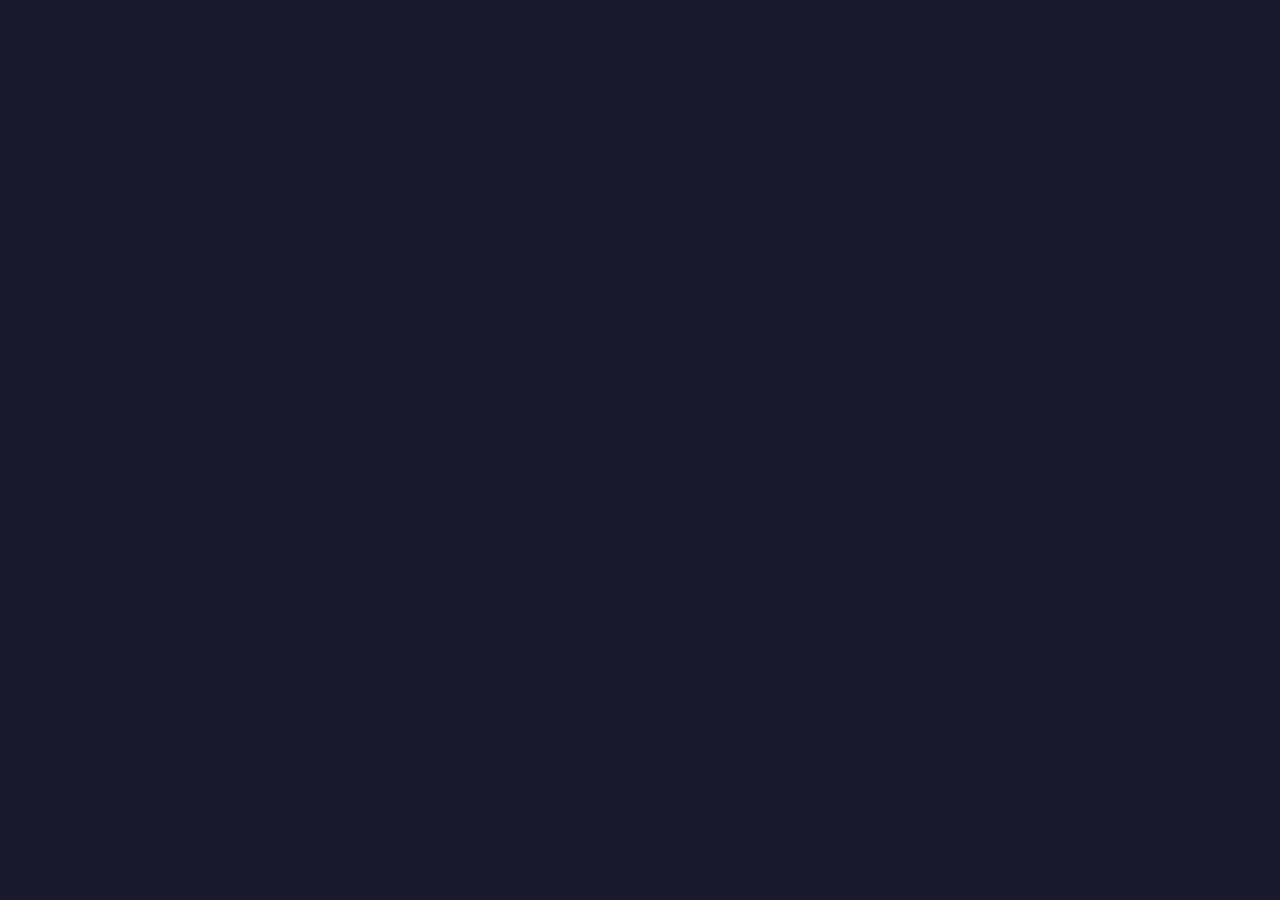
==== fruit-merge/index.html @ 39663af7 "Add fruit merge game with level-based progression Suika-style merge game built with Phaser 3 + Matte" ====
<!DOCTYPE html>
<html lang="zh-CN">
<head>
<meta charset="UTF-8">
<meta name="viewport" content="width=device-width, initial-scale=1.0, user-scalable=no">
<title>合成大果果</title>
<style>
* { margin: 0; padding: 0; box-sizing: border-box; }
html, body { width: 100%; height: 100%; overflow: hidden; background: #1a1a2e; }
#game-container {
  width: 100%; height: 100%;
  display: flex; justify-content: center; align-items: center;
  touch-action: none;
}
canvas { display: block; }
</style>
</head>
<body>
<div id="game-container"></div>
<script src="https://cdnjs.cloudflare.com/ajax/libs/phaser/3.80.1/phaser.min.js"></script>
<script src="game.js"></script>
</body>
</html>
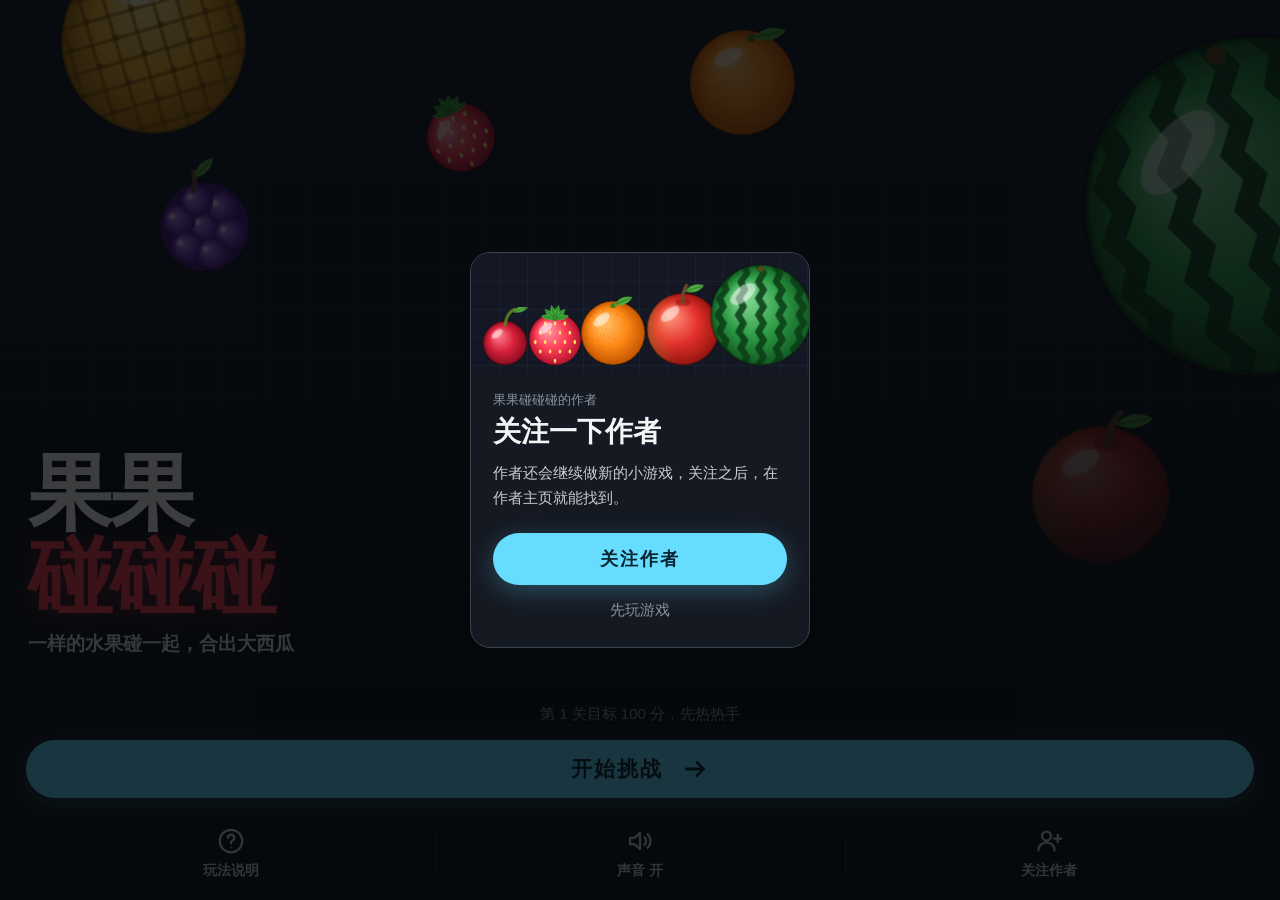
==== commit dea8bcab: "Rebuild fruit merge on Matter.js with HD rendering and start screen Phaser rendered at 390x700 and u" ====
--- a/fruit-merge/index.html
+++ b/fruit-merge/index.html
@@ -1,23 +1,96 @@
 <!DOCTYPE html>
 <html lang="zh-CN">
 <head>
-<meta charset="UTF-8">
-<meta name="viewport" content="width=device-width, initial-scale=1.0, user-scalable=no">
-<title>合成大果果</title>
-<style>
-* { margin: 0; padding: 0; box-sizing: border-box; }
-html, body { width: 100%; height: 100%; overflow: hidden; background: #1a1a2e; }
-#game-container {
-  width: 100%; height: 100%;
-  display: flex; justify-content: center; align-items: center;
-  touch-action: none;
-}
-canvas { display: block; }
-</style>
+<meta charset="UTF-8" />
+<meta name="viewport"
+      content="width=device-width, initial-scale=1.0, maximum-scale=1.0, user-scalable=no, viewport-fit=cover" />
+<title>果果碰碰碰</title>
+<link rel="stylesheet" href="./style.css" />
 </head>
 <body>
-<div id="game-container"></div>
-<script src="https://cdnjs.cloudflare.com/ajax/libs/phaser/3.80.1/phaser.min.js"></script>
-<script src="game.js"></script>
+
+<!-- 首页 -->
+<section id="home" class="screen">
+  <div id="hero">
+    <canvas id="hero-cv"></canvas>
+    <div class="hero-text">
+      <h1><span>果果</span><em>碰碰碰</em></h1>
+      <p>一样的水果碰一起，合出大西瓜</p>
+    </div>
+  </div>
+  <div class="home-panel">
+    <p id="home-best">最高通关 —</p>
+    <button id="btn-start" type="button" class="btn-main">开始挑战<svg class="arrow" viewBox="0 0 24 24"><path d="M3 12h16M13 6l6 6-6 6"/></svg></button>
+    <nav class="home-nav">
+      <button id="nav-help" type="button">
+        <svg viewBox="0 0 24 24" aria-hidden="true"><circle cx="12" cy="12" r="9"/><path d="M9.5 9.5a2.5 2.5 0 1 1 3.5 2.3c-.6.3-1 .8-1 1.5v.7"/><circle cx="12" cy="17" r=".6" class="dot"/></svg>
+        <span>玩法说明</span>
+      </button>
+      <button id="nav-sound" type="button">
+        <svg viewBox="0 0 24 24" aria-hidden="true"><path d="M4 9.5h3.5L12 5.5v13l-4.5-4H4z"/><path class="wave" d="M15.5 9a4 4 0 0 1 0 6M18 6.5a7.5 7.5 0 0 1 0 11"/><path class="mute" d="M16 9.5l5 5M21 9.5l-5 5"/></svg>
+        <span id="sound-label">声音 开</span>
+      </button>
+      <button id="nav-follow" type="button">
+        <svg viewBox="0 0 24 24" aria-hidden="true"><circle cx="10" cy="8" r="3.6"/><path d="M3.5 19.5a6.5 6.5 0 0 1 13 0"/><path class="plus" d="M19 7v6M16 10h6"/></svg>
+        <span id="follow-label">关注作者</span>
+      </button>
+    </nav>
+  </div>
+</section>
+
+<!-- 游戏 -->
+<section id="game" class="screen hidden">
+  <header id="bar">
+    <button id="btn-back" type="button" aria-label="返回主页">
+      <svg viewBox="0 0 24 24" aria-hidden="true"><path d="M14.5 5.5L8 12l6.5 6.5"/></svg>
+    </button>
+    <div class="bar-mid">
+      <div id="level">第 1 关</div>
+      <div class="bar-track"><div id="bar-fill"></div></div>
+      <div id="progress">0 / 100 分</div>
+    </div>
+    <button id="btn-restart" type="button" aria-label="重新开始本关">
+      <svg viewBox="0 0 24 24" aria-hidden="true"><path d="M5.5 12a6.5 6.5 0 1 0 2-4.7"/><path d="M5 4v4h4"/></svg>
+    </button>
+  </header>
+  <div id="stage"><canvas id="cv"></canvas></div>
+</section>
+
+<!-- 结算 -->
+<div id="overlay" class="hidden">
+  <div id="sheet">
+    <p id="r-kicker"></p>
+    <div class="r-score"><strong id="r-num"></strong><span id="r-unit"></span></div>
+    <div class="r-card">
+      <span id="r-tag"></span>
+      <h2 id="r-title"></h2>
+      <p id="r-sub"></p>
+      <dl id="r-stats"></dl>
+      <div class="r-track"><div id="r-fill"></div></div>
+      <p id="r-hint"></p>
+    </div>
+    <button id="r-main" type="button" class="btn-main"></button>
+    <p id="r-note"></p>
+    <button id="r-second" type="button" class="btn-line"></button>
+    <button id="r-third" type="button" class="btn-text"></button>
+  </div>
+</div>
+
+<!-- 弹框 -->
+<div id="dialog" class="hidden">
+  <div id="dlg-box">
+    <div id="dlg-art"></div>
+    <p id="dlg-kicker"></p>
+    <h3 id="dlg-title"></h3>
+    <div id="dlg-body"></div>
+    <button id="dlg-main" type="button" class="btn-main"></button>
+    <button id="dlg-second" type="button" class="btn-text"></button>
+  </div>
+</div>
+
+<div id="toast" class="hidden"></div>
+
+<script src="./matter.min.js"></script>
+<script src="./game.js"></script>
 </body>
 </html>
--- a/fruit-merge/style.css
+++ b/fruit-merge/style.css
@@ -0,0 +1,347 @@
+*, *::before, *::after { box-sizing: border-box; margin: 0; padding: 0; }
+
+:root {
+  --bg: #0d1016;
+  --panel: #151922;
+  --raise: #1c212c;
+  --line: #2a303c;
+  --ink: #f3f4f6;
+  --muted: #8b93a1;
+  --cyan: #66dcff;
+  --cyan-ink: #082431;
+  --red: #ff3b4f;
+  --safe-top: var(--safe-area-inset-top, env(safe-area-inset-top, 0px));
+  --safe-bottom: var(--safe-area-inset-bottom, env(safe-area-inset-bottom, 0px));
+}
+
+html, body { width: 100%; height: 100%; overflow: hidden; background: var(--bg); }
+
+body {
+  color: var(--ink);
+  font-family: -apple-system, BlinkMacSystemFont, "PingFang SC", "Hiragino Sans GB",
+               "Source Han Sans SC", "Noto Sans CJK SC", "Microsoft YaHei", sans-serif;
+  -webkit-font-smoothing: antialiased;
+  -webkit-tap-highlight-color: transparent;
+  -webkit-user-select: none;
+  user-select: none;
+  -webkit-touch-callout: none;
+}
+
+button { font: inherit; color: inherit; border: 0; background: none; cursor: pointer; }
+button:active { opacity: 0.75; }
+
+svg {
+  fill: none;
+  stroke: currentColor;
+  stroke-width: 1.8;
+  stroke-linecap: round;
+  stroke-linejoin: round;
+}
+svg .dot { fill: currentColor; stroke: none; }
+
+.hidden { display: none !important; }
+
+.screen {
+  position: absolute;
+  left: 0; right: 0; top: 0; bottom: 0;
+  display: flex;
+  flex-direction: column;
+}
+
+/* ---------- 按钮 ---------- */
+.btn-main {
+  display: flex;
+  align-items: center;
+  justify-content: center;
+  width: 100%;
+  height: 58px;
+  border-radius: 29px;
+  background: var(--cyan);
+  color: var(--cyan-ink);
+  font-size: 21px;
+  font-weight: 800;
+  letter-spacing: 2px;
+  box-shadow: 0 6px 24px rgba(102, 220, 255, 0.28);
+}
+.btn-main[disabled] { opacity: 0.55; }
+
+.arrow {
+  width: 26px;
+  height: 26px;
+  margin-left: 20px;
+  stroke-width: 2.6;
+}
+
+.btn-line {
+  display: block;
+  width: 100%;
+  height: 52px;
+  margin-top: 12px;
+  border-radius: 26px;
+  border: 1.5px solid #3a4250;
+  font-size: 17px;
+  font-weight: 600;
+  color: #c9ced6;
+}
+
+.btn-text {
+  display: block;
+  width: 100%;
+  height: 44px;
+  margin-top: 4px;
+  font-size: 15px;
+  color: var(--muted);
+}
+
+/* ---------- 首页 ---------- */
+#hero { position: relative; flex: 1; overflow: hidden; }
+#hero-cv { position: absolute; left: 0; top: 0; display: block; }
+
+.hero-text {
+  position: absolute;
+  left: 28px;
+  bottom: 30px;
+  right: 28px;
+}
+
+.hero-text h1 {
+  font-size: 84px;
+  line-height: 0.98;
+  font-weight: 900;
+  letter-spacing: -2px;
+}
+.hero-text h1 span, .hero-text h1 em { display: block; font-style: normal; }
+.hero-text h1 span { color: #fff; text-shadow: 0 4px 18px rgba(0, 0, 0, 0.6); }
+.hero-text h1 em { color: var(--red); text-shadow: 0 4px 22px rgba(255, 59, 79, 0.35); }
+
+.hero-text p {
+  margin-top: 14px;
+  font-size: 19px;
+  font-weight: 700;
+  color: #e6e8eb;
+}
+
+.home-panel {
+  flex: 0 0 auto;
+  padding: 18px 26px 0;
+  padding-bottom: calc(14px + var(--safe-bottom));
+  background: var(--bg);
+}
+
+#home-best {
+  text-align: center;
+  font-size: 15px;
+  color: var(--muted);
+  margin-bottom: 16px;
+}
+#home-best b { color: var(--ink); font-weight: 700; }
+
+.home-nav {
+  display: flex;
+  margin-top: 22px;
+}
+.home-nav button {
+  flex: 1;
+  display: flex;
+  flex-direction: column;
+  align-items: center;
+  padding: 6px 0;
+  color: #d5d9df;
+  font-size: 14px;
+  font-weight: 600;
+  position: relative;
+}
+.home-nav button + button::before {
+  content: "";
+  position: absolute;
+  left: 0; top: 14px; bottom: 14px;
+  width: 1px;
+  background: var(--line);
+}
+.home-nav svg { width: 30px; height: 30px; margin-bottom: 6px; }
+.home-nav .mute { display: none; }
+.home-nav .muted .wave { display: none; }
+.home-nav .muted .mute { display: inline; }
+.home-nav .followed { color: var(--muted); }
+.home-nav .followed .plus { display: none; }
+
+/* ---------- 游戏页 ---------- */
+#bar {
+  flex: 0 0 auto;
+  display: flex;
+  align-items: center;
+  padding: 0 12px;
+  padding-top: var(--safe-top);
+  height: calc(60px + var(--safe-top));
+}
+
+#bar > button {
+  width: 42px;
+  height: 42px;
+  border-radius: 21px;
+  background: var(--raise);
+  display: flex;
+  align-items: center;
+  justify-content: center;
+}
+#bar > button svg { width: 22px; height: 22px; }
+
+.bar-mid { flex: 1; text-align: center; }
+#level { font-size: 20px; font-weight: 800; letter-spacing: 1px; }
+#progress { margin-top: 3px; font-size: 12px; color: var(--muted); }
+
+.bar-track {
+  width: 150px;
+  height: 6px;
+  margin: 5px auto 0;
+  border-radius: 3px;
+  background: var(--raise);
+  overflow: hidden;
+}
+#bar-fill { height: 100%; width: 0; border-radius: 3px; background: var(--cyan); -webkit-transition: width .25s; transition: width .25s; }
+
+#stage {
+  flex: 1;
+  position: relative;
+  touch-action: none;
+  margin-bottom: var(--safe-bottom);
+}
+#cv { position: absolute; left: 0; top: 0; display: block; }
+
+/* ---------- 结算 ---------- */
+#overlay {
+  position: fixed;
+  left: 0; right: 0; top: 0; bottom: 0;
+  background: rgba(5, 7, 10, 0.88);
+  z-index: 10;
+  overflow-y: auto;
+  -webkit-overflow-scrolling: touch;
+}
+
+#sheet {
+  max-width: 480px;
+  margin: 0 auto;
+  padding: 0 22px;
+  padding-top: calc(28px + var(--safe-top));
+  padding-bottom: calc(22px + var(--safe-bottom));
+}
+
+#r-kicker { font-size: 20px; font-weight: 800; color: #fff; }
+
+.r-score { margin-top: 2px; display: flex; align-items: baseline; }
+#r-num {
+  font-size: 92px;
+  line-height: 1;
+  font-weight: 900;
+  font-style: italic;
+  letter-spacing: -2px;
+  color: #fff;
+  text-shadow: 4px 4px 0 var(--red);
+}
+#r-unit { margin-left: 10px; font-size: 22px; font-weight: 800; color: #d5d9df; }
+
+.r-card {
+  position: relative;
+  margin-top: 28px;
+  padding: 26px 20px 18px;
+  border: 1.5px solid #3a4250;
+  border-radius: 6px;
+  background: var(--panel);
+}
+
+#r-tag {
+  position: absolute;
+  left: 16px;
+  top: -16px;
+  height: 32px;
+  line-height: 32px;
+  padding: 0 18px;
+  background: #3a4250;
+  font-size: 16px;
+  font-weight: 800;
+  -webkit-transform: skewX(-12deg);
+  transform: skewX(-12deg);
+}
+
+#r-title { font-size: 44px; line-height: 1.1; font-weight: 900; letter-spacing: 1px; }
+#r-sub { margin-top: 8px; font-size: 15px; color: #c9ced6; }
+
+#r-stats { margin-top: 14px; }
+#r-stats div {
+  display: flex;
+  justify-content: space-between;
+  align-items: baseline;
+  padding: 11px 0;
+  border-bottom: 1px solid var(--line);
+}
+#r-stats dt { font-size: 16px; color: #c9ced6; }
+#r-stats dd { font-size: 26px; font-weight: 800; color: var(--cyan); }
+
+.r-track {
+  margin-top: 18px;
+  height: 12px;
+  border-radius: 6px;
+  background: #0b0e13;
+  border: 1px solid var(--line);
+  overflow: hidden;
+}
+#r-fill { height: 100%; width: 0; background: var(--cyan); border-radius: 6px; }
+#r-hint { margin-top: 10px; text-align: center; font-size: 15px; font-weight: 600; color: #c9ced6; }
+
+#r-main { margin-top: 26px; }
+#r-note { margin-top: 10px; text-align: center; font-size: 13px; color: var(--muted); min-height: 18px; }
+
+/* ---------- 弹框 ---------- */
+#dialog {
+  position: fixed;
+  left: 0; right: 0; top: 0; bottom: 0;
+  background: rgba(5, 7, 10, 0.78);
+  z-index: 15;
+  display: flex;
+  align-items: center;
+  justify-content: center;
+  padding: 24px;
+}
+
+#dlg-box {
+  width: 100%;
+  max-width: 340px;
+  background: var(--panel);
+  border: 1.5px solid #3a4250;
+  border-radius: 20px;
+  padding: 0 22px 14px;
+  overflow: hidden;
+}
+
+#dlg-art {
+  height: 120px;
+  margin: 0 -22px 18px;
+  position: relative;
+  overflow: hidden;
+}
+#dlg-art canvas { display: block; }
+
+#dlg-kicker { font-size: 13px; color: var(--muted); }
+#dlg-title { margin-top: 4px; font-size: 28px; font-weight: 900; }
+#dlg-body { margin-top: 10px; font-size: 15px; line-height: 1.65; color: #c9ced6; }
+#dlg-body ol { padding-left: 1.2em; }
+#dlg-body li + li { margin-top: 6px; }
+#dlg-main { margin-top: 22px; height: 52px; font-size: 18px; }
+
+/* ---------- 提示 ---------- */
+#toast {
+  position: fixed;
+  left: 50%;
+  top: 42%;
+  -webkit-transform: translateX(-50%);
+  transform: translateX(-50%);
+  max-width: 80%;
+  padding: 11px 18px;
+  border-radius: 10px;
+  background: rgba(243, 244, 246, 0.95);
+  color: #0d1016;
+  font-size: 14px;
+  font-weight: 600;
+  text-align: center;
+  z-index: 20;
+}
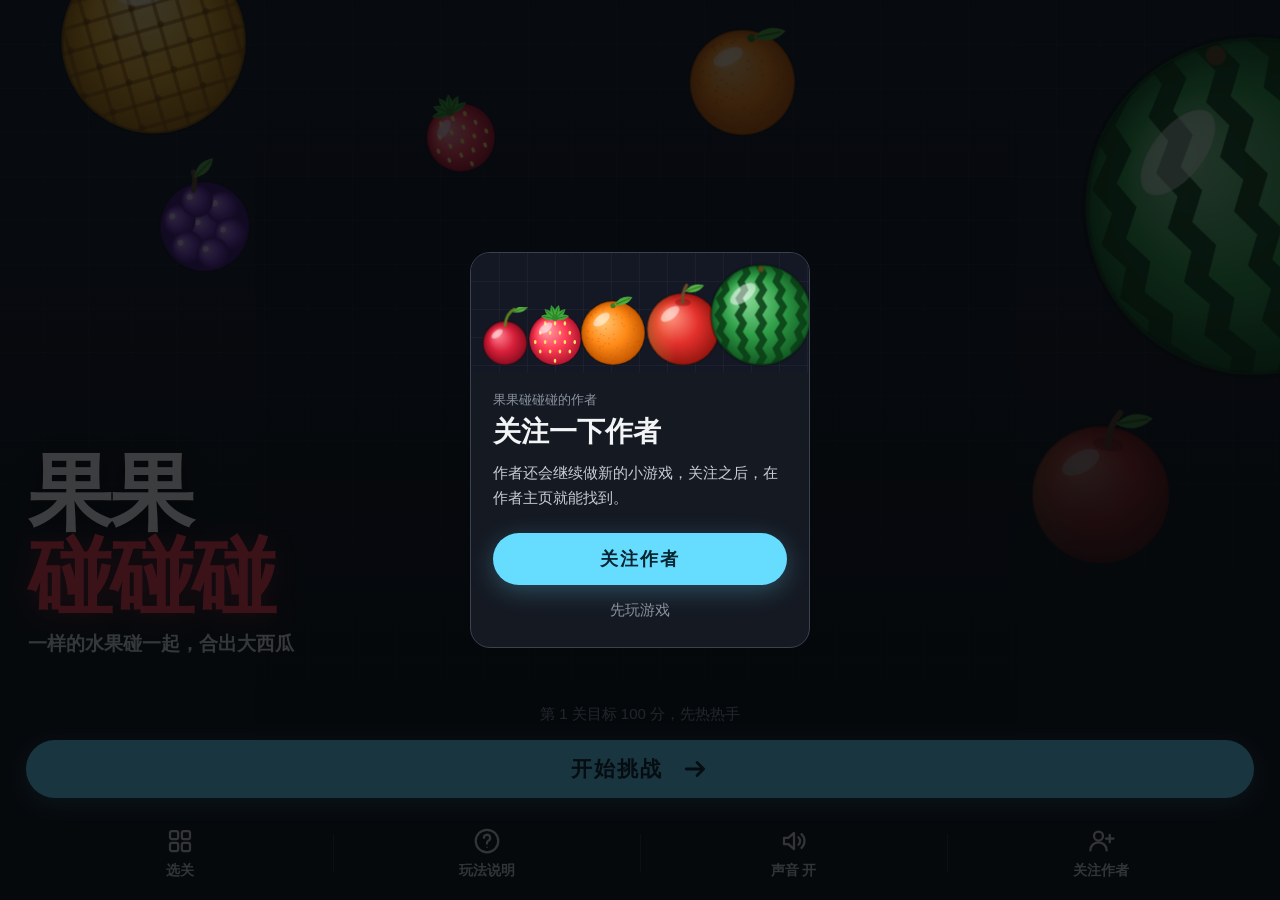
==== commit c8913657: "Add level select and avoid Xiaohongshu top buttons in both games Players could only continue from th" ====
--- a/fruit-merge/index.html
+++ b/fruit-merge/index.html
@@ -22,6 +22,10 @@
     <p id="home-best">最高通关 —</p>
     <button id="btn-start" type="button" class="btn-main">开始挑战<svg class="arrow" viewBox="0 0 24 24"><path d="M3 12h16M13 6l6 6-6 6"/></svg></button>
     <nav class="home-nav">
+      <button id="nav-levels" type="button">
+        <svg viewBox="0 0 24 24" aria-hidden="true"><rect x="4" y="4" width="6.5" height="6.5" rx="1.5"/><rect x="13.5" y="4" width="6.5" height="6.5" rx="1.5"/><rect x="4" y="13.5" width="6.5" height="6.5" rx="1.5"/><rect x="13.5" y="13.5" width="6.5" height="6.5" rx="1.5"/></svg>
+        <span>选关</span>
+      </button>
       <button id="nav-help" type="button">
         <svg viewBox="0 0 24 24" aria-hidden="true"><circle cx="12" cy="12" r="9"/><path d="M9.5 9.5a2.5 2.5 0 1 1 3.5 2.3c-.6.3-1 .8-1 1.5v.7"/><circle cx="12" cy="17" r=".6" class="dot"/></svg>
         <span>玩法说明</span>
--- a/fruit-merge/style.css
+++ b/fruit-merge/style.css
@@ -11,6 +11,7 @@
   --cyan-ink: #082431;
   --red: #ff3b4f;
   --safe-top: var(--safe-area-inset-top, env(safe-area-inset-top, 0px));
+  --top-inset: var(--safe-top);
   --safe-bottom: var(--safe-area-inset-bottom, env(safe-area-inset-bottom, 0px));
 }
 
@@ -171,8 +172,8 @@
   display: flex;
   align-items: center;
   padding: 0 12px;
-  padding-top: var(--safe-top);
-  height: calc(60px + var(--safe-top));
+  padding-top: var(--top-inset);
+  height: calc(60px + var(--top-inset));
 }
 
 #bar > button {
@@ -222,7 +223,7 @@
   max-width: 480px;
   margin: 0 auto;
   padding: 0 22px;
-  padding-top: calc(28px + var(--safe-top));
+  padding-top: calc(28px + var(--top-inset));
   padding-bottom: calc(22px + var(--safe-bottom));
 }
 
@@ -345,3 +346,44 @@
   text-align: center;
   z-index: 20;
 }
+
+/* 选关 */
+.lv-grid { display: flex; flex-wrap: wrap; margin: 4px -4px 0; }
+.lv-grid button {
+  width: calc(20% - 8px);
+  margin: 4px;
+  height: 52px;
+  border-radius: 10px;
+  background: var(--raise);
+  border: 1.5px solid var(--line);
+  display: flex;
+  flex-direction: column;
+  align-items: center;
+  justify-content: center;
+  font-size: 19px;
+  font-weight: 800;
+  color: var(--ink);
+}
+.lv-grid button small { font-size: 10px; font-weight: 600; color: var(--muted); margin-top: 1px; }
+.lv-grid button.done small { color: var(--cyan); }
+.lv-grid button.current { border-color: var(--cyan); }
+.lv-grid button.locked { opacity: 0.35; }
+.lv-grid button.locked small { color: var(--muted); }
+
+/* ---------- 提示 ---------- */
+#toast {
+  position: fixed;
+  left: 50%;
+  top: 42%;
+  -webkit-transform: translateX(-50%);
+  transform: translateX(-50%);
+  max-width: 80%;
+  padding: 11px 18px;
+  border-radius: 10px;
+  background: rgba(243, 244, 246, 0.95);
+  color: #0d1016;
+  font-size: 14px;
+  font-weight: 600;
+  text-align: center;
+  z-index: 20;
+}
